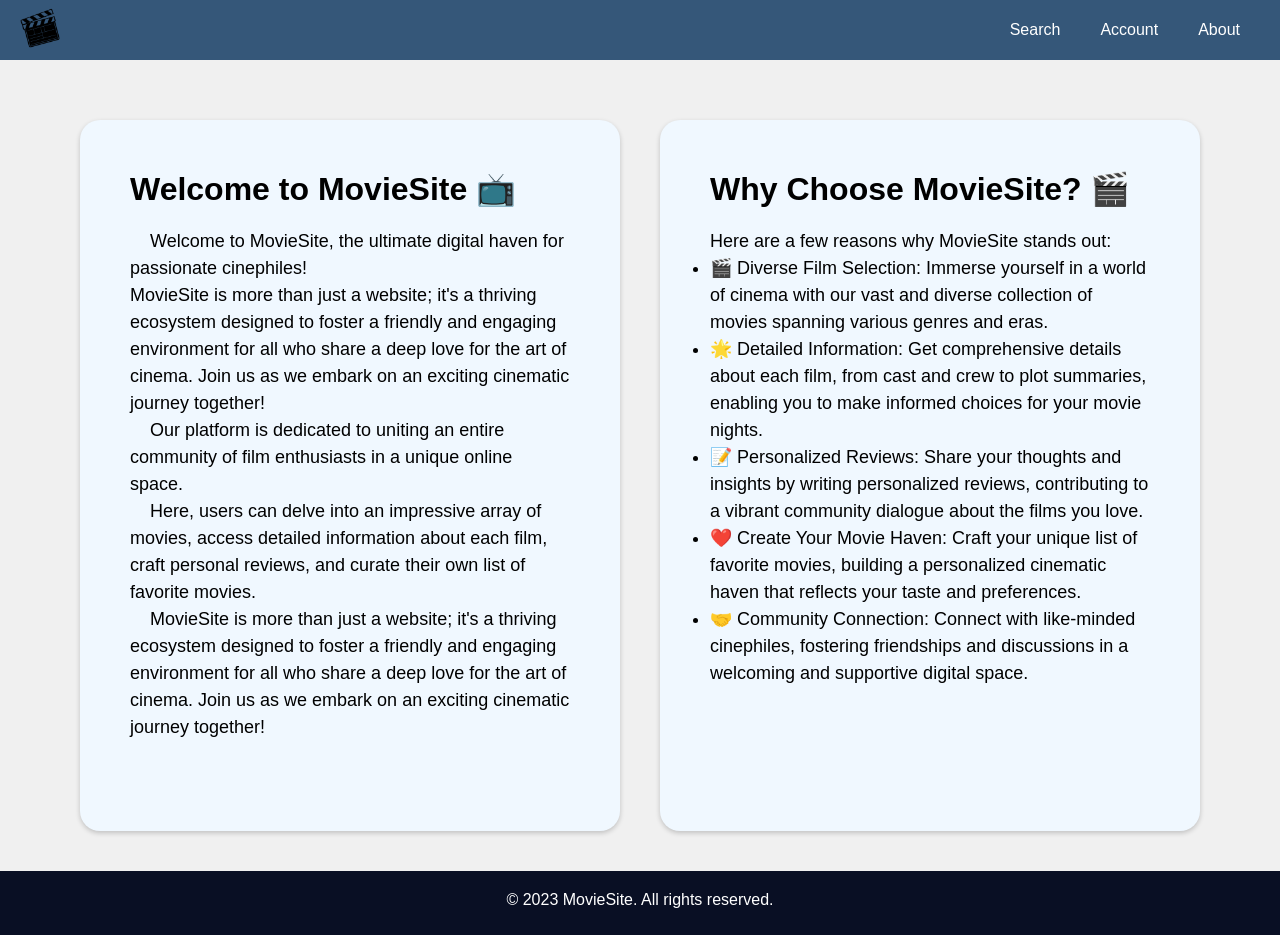
==== Reference/MovieSite-main/MovieSite-main/about/index.html @ 3d2447fe "added the reference of movie site" ====
<!DOCTYPE html>
<html lang="en">

<head>
  <meta charset="UTF-8" />
  <meta http-equiv="X-UA-Compatible" content="IE=edge" />
  <meta name="viewport" content="width=device-width, initial-scale=1.0" />
  <title>About - Movie Shop Website</title>
  <link rel="stylesheet" href="about.css" />
</head>

<body>
  <header>
    <div class="logo">
      <a href="../"><img src="../logo.png" alt="Movies" /></a>
    </div>
    <nav>
      <ul>
        <li class="dropdown">
          <a href="../search/">Search</a>
          <div class="dropdown-content">
              <a href="../search/category/">Search Category</a>
          </div>
        </li>
        <li><a href="../account/">Account</a></li>
        <li class="dropdown">
          <a href="./">About</a>
          <div class="dropdown-content">
            <a href="./">About Us</a>
            <a href="movies.html">About Movies</a>
          </div>
        </li>
      </ul>
    </nav>
  </header>
  <main>
    <div class="container">
      <div class="titanddescription">
        <div class="title">Welcome to MovieSite 📺</div>
        <div class="description">
          <p>&nbsp;&nbsp;&nbsp;&nbsp;Welcome to MovieSite, the ultimate digital haven for passionate cinephiles! </p>
             MovieSite is more than just a website; it's a thriving ecosystem designed 
              to foster a friendly and engaging environment for all 
            who share a deep love for the art of cinema. Join us as we embark on an exciting cinematic journey together!</p>
          <p>&nbsp;&nbsp;&nbsp;&nbsp;Our platform is dedicated to uniting an entire community of film enthusiasts in a unique online space.</p>
          <p>&nbsp;&nbsp;&nbsp;&nbsp;Here, users can delve into an impressive array of movies, access detailed information about each film, craft 
            personal reviews, and curate their own list of favorite movies.</p>
          <p>&nbsp;&nbsp;&nbsp;&nbsp;MovieSite is more than just a website; it's a thriving ecosystem designed 
            to foster a friendly and engaging environment for all 
          who share a deep love for the art of cinema. Join us as we embark on an exciting cinematic journey together!</p>
        </div>
      </div>
      <div class="titanddescription">
        <div class="title">Why Choose MovieSite? 🎬</div>
        <div class="description">
          <p>Here are a few reasons why MovieSite stands out:</p>
          <ul>
            <li>🎬 Diverse Film Selection: Immerse yourself in a world of cinema with our vast and diverse collection of movies spanning various genres and eras.</li>
            <li>🌟 Detailed Information: Get comprehensive details about each film, from cast and crew to plot summaries, enabling you to make informed choices for your movie nights.</li>
            <li>📝 Personalized Reviews: Share your thoughts and insights by writing personalized reviews, contributing to a vibrant community dialogue about the films you love.</li>
            <li>❤️ Create Your Movie Haven: Craft your unique list of favorite movies, building a personalized cinematic haven that reflects your taste and preferences.</li>
            <li>🤝 Community Connection: Connect with like-minded cinephiles, fostering friendships and discussions in a welcoming and supportive digital space.</li>
          </ul>
        </div>
      </div>
    </div>
  </main>
  <footer>
    <p>&copy; 2023 MovieSite. All rights reserved.</p>
</body>

</html>
---- Reference/MovieSite-main/MovieSite-main/about/about.css ----
* {
  margin: 0;
  padding: 0;
  box-sizing: border-box;
}

body {
  background-color: #f0f0f0;
  font-family: Arial, sans-serif;
  position: relative;
  min-height: 100vh;
}

header {
  background-color: rgb(53, 87, 121);
  color: #fff;
  display: flex;
  justify-content: space-between;
  align-items: center;
  height: 60px;
  padding: 0 20px;
}

.logo img {
  height: 40px;
  width: auto;
}

nav ul {
  display: flex;
  list-style: none;
}

nav li {
  margin: 0 10px;
}

nav a {
  color: #fff;
  text-decoration: none;
  padding: 10px;
  border-radius: 5px;
  transition: background-color 0.3s ease;
}

nav a:hover {
  background-color: #090f24;
}


main {
  display: flex;
  flex-direction: column;
  align-items: center;
  margin-top: 20px;
  padding-bottom: 4rem;
}

footer {
  background-color: #090f24;
  color: #fff;
  text-align: center;
  padding: 20px;
  position: absolute;
  bottom: 0;
  width: 100%;
  height: 4rem;
}

.container {
  width: 100%;
  max-width: none;
  margin: 0 auto;
  padding: 40px;
  text-align: left;
  display: flex;
  flex-direction: row;
  justify-content: space-evenly;
}

.title {
  font-size: 32px;
  font-weight: bold;
  margin-bottom: 20px;
}

.description {
  font-size: 18px;
  line-height: 1.5;
  margin-bottom: 40px;
}

.titanddescription {
  display: flex;
  flex-direction: column;
  width: 45%;
  background-color: aliceblue;
  border-radius: 20px;
  box-shadow: 0px 2px 5px rgba(0, 0, 0, 0.2);
  padding: 50px;
}

.titanddescription:hover {
  transform: scale(1.05);
  transition: transform 0.5s;
}

.highlight {
  color: #FF4500;
}

.dropdown-content {
  display: none;
  position: absolute;
  background-color: rgb(53, 87, 121);
  box-shadow: 0px 8px 16px 0px rgba(0, 0, 0, 0.2);
  margin-top: 10px;
  margin-left: -20px;
  color: #fff;
  border-radius: 10px;
  margin-right: 10px;
}

.dropdown-content a {
  color: #fff;
  padding: 12px 16px;
  text-decoration: none;
  display: block;
  border-radius: 10px;
}

.dropdown:hover .dropdown-content {
  display: block;
}

@media (max-width: 1000px) {
  .container {
    flex-direction: column;
  }

  .titanddescription {
    width: 100%;
    margin-bottom: 20px;
  }
}
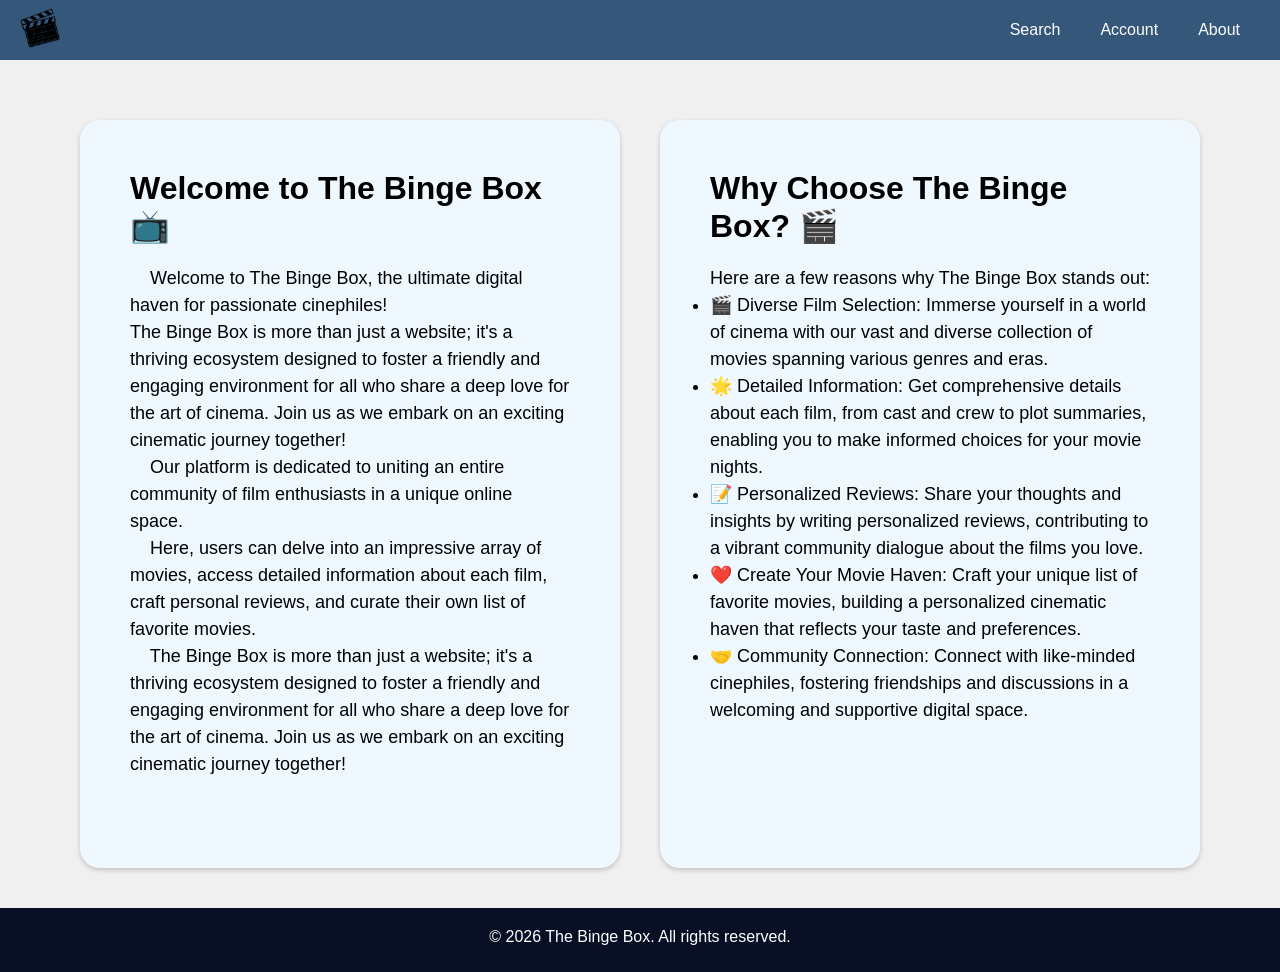
==== commit 364d17b8: "mini adjustments + admin review deletion+ notification fixes" ====
--- a/Reference/MovieSite-main/MovieSite-main/about/index.html
+++ b/Reference/MovieSite-main/MovieSite-main/about/index.html
@@ -5,7 +5,7 @@
   <meta charset="UTF-8" />
   <meta http-equiv="X-UA-Compatible" content="IE=edge" />
   <meta name="viewport" content="width=device-width, initial-scale=1.0" />
-  <title>About - Movie Shop Website</title>
+  <title>About - The Binge Box</title>
   <link rel="stylesheet" href="about.css" />
 </head>
 
@@ -36,24 +36,24 @@
   <main>
     <div class="container">
       <div class="titanddescription">
-        <div class="title">Welcome to MovieSite 📺</div>
+        <div class="title">Welcome to The Binge Box 📺</div>
         <div class="description">
-          <p>&nbsp;&nbsp;&nbsp;&nbsp;Welcome to MovieSite, the ultimate digital haven for passionate cinephiles! </p>
-             MovieSite is more than just a website; it's a thriving ecosystem designed 
+          <p>&nbsp;&nbsp;&nbsp;&nbsp;Welcome to The Binge Box, the ultimate digital haven for passionate cinephiles! </p>
+             The Binge Box is more than just a website; it's a thriving ecosystem designed 
               to foster a friendly and engaging environment for all 
             who share a deep love for the art of cinema. Join us as we embark on an exciting cinematic journey together!</p>
           <p>&nbsp;&nbsp;&nbsp;&nbsp;Our platform is dedicated to uniting an entire community of film enthusiasts in a unique online space.</p>
           <p>&nbsp;&nbsp;&nbsp;&nbsp;Here, users can delve into an impressive array of movies, access detailed information about each film, craft 
             personal reviews, and curate their own list of favorite movies.</p>
-          <p>&nbsp;&nbsp;&nbsp;&nbsp;MovieSite is more than just a website; it's a thriving ecosystem designed 
+          <p>&nbsp;&nbsp;&nbsp;&nbsp;The Binge Box is more than just a website; it's a thriving ecosystem designed 
             to foster a friendly and engaging environment for all 
           who share a deep love for the art of cinema. Join us as we embark on an exciting cinematic journey together!</p>
         </div>
       </div>
       <div class="titanddescription">
-        <div class="title">Why Choose MovieSite? 🎬</div>
+        <div class="title">Why Choose The Binge Box? 🎬</div>
         <div class="description">
-          <p>Here are a few reasons why MovieSite stands out:</p>
+          <p>Here are a few reasons why The Binge Box stands out:</p>
           <ul>
             <li>🎬 Diverse Film Selection: Immerse yourself in a world of cinema with our vast and diverse collection of movies spanning various genres and eras.</li>
             <li>🌟 Detailed Information: Get comprehensive details about each film, from cast and crew to plot summaries, enabling you to make informed choices for your movie nights.</li>
@@ -66,7 +66,7 @@
     </div>
   </main>
   <footer>
-    <p>&copy; 2023 MovieSite. All rights reserved.</p>
+    <p>&copy; 2026 The Binge Box. All rights reserved.</p>
 </body>
 
 </html>
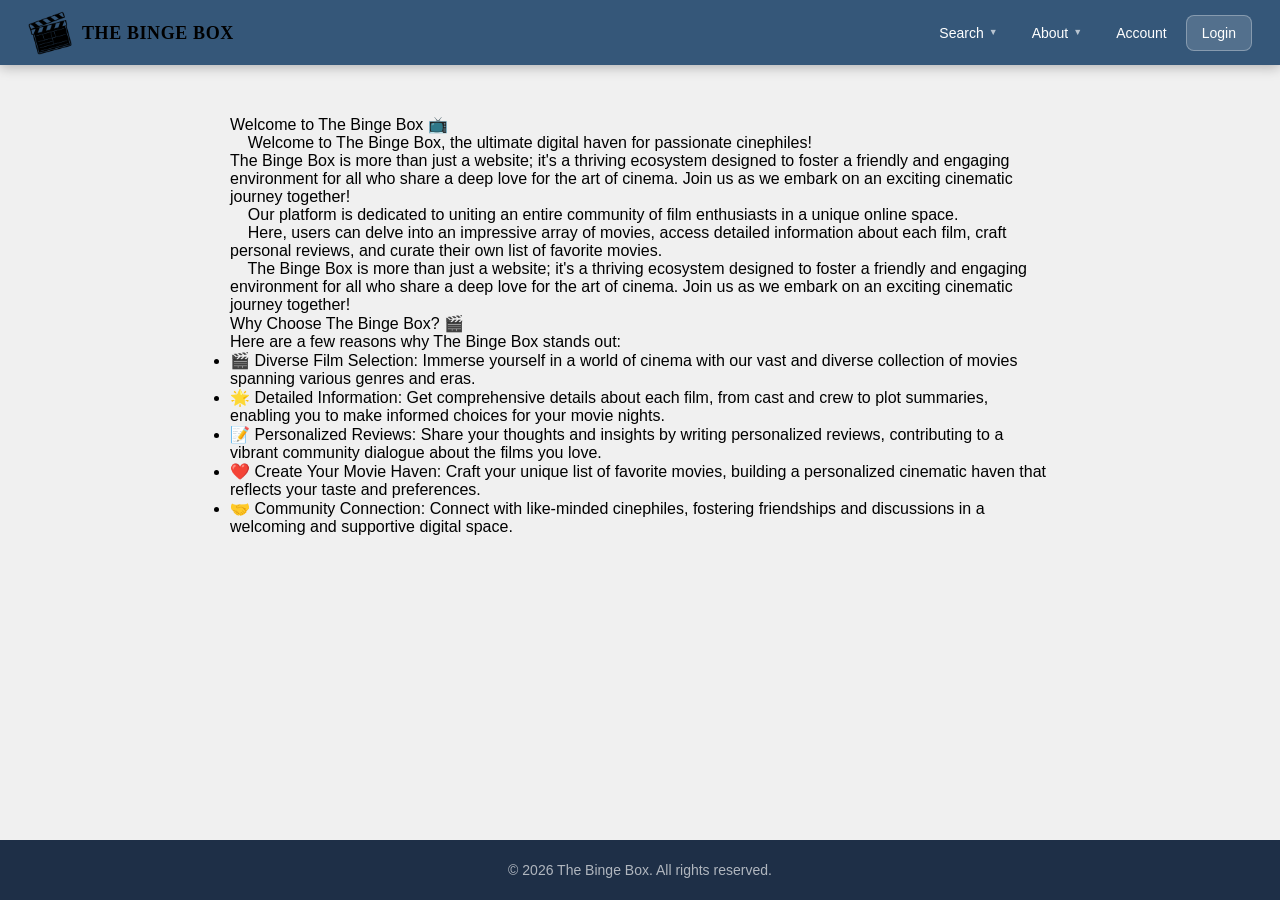
==== commit 4d0ec970: "admin can update url + added trailers + fixed about page contents" ====
--- a/Reference/MovieSite-main/MovieSite-main/about/index.html
+++ b/Reference/MovieSite-main/MovieSite-main/about/index.html
@@ -1,72 +1,101 @@
 <!DOCTYPE html>
 <html lang="en">
+<head>
+    <meta charset="UTF-8" />
+    <meta http-equiv="X-UA-Compatible" content="IE=edge" />
+    <meta name="viewport" content="width=device-width, initial-scale=1.0" />
+    <title>About — The Binge Box</title>
+    <link rel="stylesheet" href="../shared.css" />
+    <link rel="stylesheet" href="about.css" />
+</head>
+<body>
 
-<head>
-  <meta charset="UTF-8" />
-  <meta http-equiv="X-UA-Compatible" content="IE=edge" />
-  <meta name="viewport" content="width=device-width, initial-scale=1.0" />
-  <title>About - The Binge Box</title>
-  <link rel="stylesheet" href="about.css" />
-</head>
-
-<body>
-  <header>
+<header>
     <div class="logo">
-      <a href="../"><img src="../logo.png" alt="Movies" /></a>
+        <a href="../index.php" class="logo-link">
+            <img src="../logo.png" alt="The Binge Box" />
+            <span class="site-name">The Binge Box</span>
+        </a>
     </div>
     <nav>
-      <ul>
-        <li class="dropdown">
-          <a href="../search/">Search</a>
-          <div class="dropdown-content">
-              <a href="../search/category/">Search Category</a>
-          </div>
-        </li>
-        <li><a href="../account/">Account</a></li>
-        <li class="dropdown">
-          <a href="./">About</a>
-          <div class="dropdown-content">
-            <a href="./">About Us</a>
-            <a href="movies.html">About Movies</a>
-          </div>
-        </li>
-      </ul>
+        <ul>
+            <li class="dropdown">
+                <a href="../search/" class="nav-link">Search <span class="nav-arrow">&#9660;</span></a>
+                <ul class="dropdown-menu">
+                    <li><a href="../search/">Search Movies</a></li>
+                    <li><a href="../search/category/">Browse by Genre</a></li>
+                </ul>
+            </li>
+            <li class="dropdown">
+                <a href="./" class="nav-link">About <span class="nav-arrow">&#9660;</span></a>
+                <ul class="dropdown-menu">
+                    <li><a href="./">About Us</a></li>
+                    <li><a href="movies.html">About Movies</a></li>
+                </ul>
+            </li>
+            <li><a href="../account/" class="nav-link">Account</a></li>
+            <li><a href="../auth/login.php" class="nav-link nav-login">Login</a></li>
+        </ul>
     </nav>
-  </header>
-  <main>
+</header>
+
+<main>
     <div class="container">
-      <div class="titanddescription">
-        <div class="title">Welcome to The Binge Box 📺</div>
-        <div class="description">
-          <p>&nbsp;&nbsp;&nbsp;&nbsp;Welcome to The Binge Box, the ultimate digital haven for passionate cinephiles! </p>
-             The Binge Box is more than just a website; it's a thriving ecosystem designed 
-              to foster a friendly and engaging environment for all 
-            who share a deep love for the art of cinema. Join us as we embark on an exciting cinematic journey together!</p>
-          <p>&nbsp;&nbsp;&nbsp;&nbsp;Our platform is dedicated to uniting an entire community of film enthusiasts in a unique online space.</p>
-          <p>&nbsp;&nbsp;&nbsp;&nbsp;Here, users can delve into an impressive array of movies, access detailed information about each film, craft 
-            personal reviews, and curate their own list of favorite movies.</p>
-          <p>&nbsp;&nbsp;&nbsp;&nbsp;The Binge Box is more than just a website; it's a thriving ecosystem designed 
-            to foster a friendly and engaging environment for all 
-          who share a deep love for the art of cinema. Join us as we embark on an exciting cinematic journey together!</p>
+        <div class="titanddescription">
+            <div class="title">Welcome to The Binge Box 📺</div>
+            <div class="description">
+                <p>&nbsp;&nbsp;&nbsp;&nbsp;Welcome to The Binge Box, the ultimate digital haven for passionate cinephiles!</p>
+                <p>The Binge Box is more than just a website; it's a thriving ecosystem designed
+                    to foster a friendly and engaging environment for all
+                    who share a deep love for the art of cinema. Join us as we embark on an exciting cinematic journey together!</p>
+                <p>&nbsp;&nbsp;&nbsp;&nbsp;Our platform is dedicated to uniting an entire community of film enthusiasts in a unique online space.</p>
+                <p>&nbsp;&nbsp;&nbsp;&nbsp;Here, users can delve into an impressive array of movies, access detailed information about each film, craft
+                    personal reviews, and curate their own list of favorite movies.</p>
+                <p>&nbsp;&nbsp;&nbsp;&nbsp;The Binge Box is more than just a website; it's a thriving ecosystem designed
+                    to foster a friendly and engaging environment for all
+                    who share a deep love for the art of cinema. Join us as we embark on an exciting cinematic journey together!</p>
+            </div>
         </div>
-      </div>
-      <div class="titanddescription">
-        <div class="title">Why Choose The Binge Box? 🎬</div>
-        <div class="description">
-          <p>Here are a few reasons why The Binge Box stands out:</p>
-          <ul>
-            <li>🎬 Diverse Film Selection: Immerse yourself in a world of cinema with our vast and diverse collection of movies spanning various genres and eras.</li>
-            <li>🌟 Detailed Information: Get comprehensive details about each film, from cast and crew to plot summaries, enabling you to make informed choices for your movie nights.</li>
-            <li>📝 Personalized Reviews: Share your thoughts and insights by writing personalized reviews, contributing to a vibrant community dialogue about the films you love.</li>
-            <li>❤️ Create Your Movie Haven: Craft your unique list of favorite movies, building a personalized cinematic haven that reflects your taste and preferences.</li>
-            <li>🤝 Community Connection: Connect with like-minded cinephiles, fostering friendships and discussions in a welcoming and supportive digital space.</li>
-          </ul>
+        <div class="titanddescription">
+            <div class="title">Why Choose The Binge Box? 🎬</div>
+            <div class="description">
+                <p>Here are a few reasons why The Binge Box stands out:</p>
+                <ul>
+                    <li>🎬 Diverse Film Selection: Immerse yourself in a world of cinema with our vast and diverse collection of movies spanning various genres and eras.</li>
+                    <li>🌟 Detailed Information: Get comprehensive details about each film, from cast and crew to plot summaries, enabling you to make informed choices for your movie nights.</li>
+                    <li>📝 Personalized Reviews: Share your thoughts and insights by writing personalized reviews, contributing to a vibrant community dialogue about the films you love.</li>
+                    <li>❤️ Create Your Movie Haven: Craft your unique list of favorite movies, building a personalized cinematic haven that reflects your taste and preferences.</li>
+                    <li>🤝 Community Connection: Connect with like-minded cinephiles, fostering friendships and discussions in a welcoming and supportive digital space.</li>
+                </ul>
+            </div>
         </div>
-      </div>
     </div>
-  </main>
-  <footer>
+</main>
+
+<footer>
     <p>&copy; 2026 The Binge Box. All rights reserved.</p>
+</footer>
+
+<script>
+(function () {
+    document.querySelectorAll('.dropdown').forEach(function (dd) {
+        var toggle = dd.querySelector('.nav-link');
+        var menu   = dd.querySelector('.dropdown-menu');
+        if (!toggle || !menu) return;
+        toggle.addEventListener('click', function (e) {
+            e.preventDefault();
+            var open = menu.classList.contains('open');
+            document.querySelectorAll('.dropdown-menu.open').forEach(function (m) { m.classList.remove('open'); });
+            if (!open) menu.classList.add('open');
+        });
+    });
+    document.addEventListener('click', function (e) {
+        if (!e.target.closest('.dropdown')) {
+            document.querySelectorAll('.dropdown-menu.open').forEach(function (m) { m.classList.remove('open'); });
+        }
+    });
+}());
+</script>
+
 </body>
-
-</html>+</html>
--- a/Reference/MovieSite-main/MovieSite-main/shared.css
+++ b/Reference/MovieSite-main/MovieSite-main/shared.css
@@ -0,0 +1,132 @@
+/* ====================================================
+   SHARED NAVBAR  —  linked by every page
+   ==================================================== */
+
+header {
+    background-color: rgb(53, 87, 121);
+    color: #fff;
+    display: flex;
+    justify-content: space-between;
+    align-items: center;
+    height: 65px;
+    padding: 0 28px;
+    position: sticky;
+    top: 0;
+    z-index: 9999;
+    box-shadow: 0 2px 12px rgba(0, 0, 0, 0.28);
+}
+
+/* Logo + site name */
+.logo-link {
+    display: flex;
+    align-items: center;
+    gap: 10px;
+    text-decoration: none;
+}
+
+.logo img {
+    height: 44px;
+    width: auto;
+    display: block;
+    flex-shrink: 0;
+}
+
+.site-name {
+    font-size: 18px;
+    font-weight: 800;
+    color: #000;
+    letter-spacing: 0.6px;
+    font-family: Georgia, 'Times New Roman', serif;
+    white-space: nowrap;
+    text-transform: uppercase;
+    line-height: 1;
+}
+
+nav > ul {
+    list-style: none;
+    display: flex;
+    align-items: center;
+    gap: 4px;
+    margin: 0;
+    padding: 0;
+}
+
+nav > ul > li {
+    position: relative;
+}
+
+.nav-link {
+    color: #fff;
+    text-decoration: none;
+    padding: 9px 15px;
+    border-radius: 8px;
+    font-size: 14px;
+    font-weight: 500;
+    display: flex;
+    align-items: center;
+    gap: 5px;
+    transition: background-color 0.2s;
+    white-space: nowrap;
+    cursor: pointer;
+    font-family: inherit;
+}
+
+.nav-link:hover {
+    background-color: #1e2f47;
+}
+
+.nav-arrow {
+    font-size: 9px;
+    opacity: 0.65;
+    line-height: 1;
+}
+
+.nav-login {
+    background-color: rgba(255, 255, 255, 0.15);
+    border: 1px solid rgba(255, 255, 255, 0.3);
+}
+.nav-login:hover  { background-color: rgba(255, 255, 255, 0.25) !important; }
+.nav-logout:hover { background-color: rgba(200, 50, 50, 0.5)    !important; }
+
+/* Dropdown — hidden by default, toggled via .open by JS */
+.dropdown-menu {
+    display: none;
+    list-style: none;
+    position: absolute;
+    top: calc(100% + 6px);
+    left: 0;
+    background-color: rgb(53, 87, 121);
+    border-radius: 10px;
+    overflow: hidden;
+    min-width: 190px;
+    box-shadow: 0 8px 24px rgba(0, 0, 0, 0.28);
+    z-index: 99999;
+    padding: 0;
+    margin: 0;
+}
+
+.dropdown-menu.open { display: block; }
+
+.dropdown-menu li a {
+    display: block;
+    color: #fff;
+    text-decoration: none;
+    padding: 12px 18px;
+    font-size: 14px;
+    font-weight: 500;
+    white-space: nowrap;
+    transition: background-color 0.2s;
+}
+
+.dropdown-menu li a:hover { background-color: #1e2f47; }
+
+/* ====================================================
+   SHARED FOOTER
+   ==================================================== */
+footer {
+    background-color: #1e2f47;
+    color: rgba(255, 255, 255, 0.65);
+    text-align: center;
+    padding: 22px 20px;
+    font-size: 14px;
+}
--- a/Reference/MovieSite-main/MovieSite-main/about/about.css
+++ b/Reference/MovieSite-main/MovieSite-main/about/about.css
@@ -1,145 +1,92 @@
-* {
-  margin: 0;
-  padding: 0;
-  box-sizing: border-box;
+*, *::before, *::after { margin: 0; padding: 0; box-sizing: border-box; }
+
+body {
+    background: #f0f0f0;
+    font-family: Arial, sans-serif;
+    display: flex;
+    flex-direction: column;
+    min-height: 100vh;
 }
 
-body {
-  background-color: #f0f0f0;
-  font-family: Arial, sans-serif;
-  position: relative;
-  min-height: 100vh;
+main {
+    flex: 1;
+    width: 90%;
+    max-width: 860px;
+    margin: 0 auto;
+    padding: 50px 20px;
 }
 
-header {
-  background-color: rgb(53, 87, 121);
-  color: #fff;
-  display: flex;
-  justify-content: space-between;
-  align-items: center;
-  height: 60px;
-  padding: 0 20px;
+.about-hero {
+    text-align: center;
+    margin-bottom: 48px;
 }
 
-.logo img {
-  height: 40px;
-  width: auto;
+.about-hero h1 {
+    font-size: 2.8rem;
+    font-weight: 700;
+    color: #111;
+    margin-bottom: 12px;
 }
 
-nav ul {
-  display: flex;
-  list-style: none;
+.about-hero p {
+    font-size: 1.1rem;
+    color: #666;
 }
 
-nav li {
-  margin: 0 10px;
+.about-section {
+    background: #fff;
+    border-radius: 14px;
+    padding: 28px 32px;
+    margin-bottom: 24px;
+    box-shadow: 0 2px 10px rgba(0,0,0,0.07);
 }
 
-nav a {
-  color: #fff;
-  text-decoration: none;
-  padding: 10px;
-  border-radius: 5px;
-  transition: background-color 0.3s ease;
+.about-section h2 {
+    font-size: 1.3rem;
+    font-weight: 700;
+    color: rgb(53, 87, 121);
+    margin-bottom: 14px;
+    padding-bottom: 10px;
+    border-bottom: 2px solid #f0f0f0;
 }
 
-nav a:hover {
-  background-color: #090f24;
+.about-section p {
+    color: #555;
+    line-height: 1.7;
+    font-size: 1rem;
 }
 
+.about-section ul {
+    list-style: none;
+    display: flex;
+    flex-direction: column;
+    gap: 10px;
+}
 
-main {
-  display: flex;
-  flex-direction: column;
-  align-items: center;
-  margin-top: 20px;
-  padding-bottom: 4rem;
+.about-section ul li {
+    color: #555;
+    font-size: 1rem;
+    padding-left: 20px;
+    position: relative;
+    line-height: 1.5;
+}
+
+.about-section ul li::before {
+    content: '';
+    position: absolute;
+    left: 0;
+    color: rgb(53, 87, 121);
 }
 
 footer {
-  background-color: #090f24;
-  color: #fff;
-  text-align: center;
-  padding: 20px;
-  position: absolute;
-  bottom: 0;
-  width: 100%;
-  height: 4rem;
+    background: #1e2f47;
+    color: rgba(255,255,255,0.65);
+    text-align: center;
+    padding: 22px;
+    font-size: 14px;
 }
 
-.container {
-  width: 100%;
-  max-width: none;
-  margin: 0 auto;
-  padding: 40px;
-  text-align: left;
-  display: flex;
-  flex-direction: row;
-  justify-content: space-evenly;
+@media (max-width: 600px) {
+    .about-hero h1 { font-size: 2rem; }
+    .about-section  { padding: 20px; }
 }
-
-.title {
-  font-size: 32px;
-  font-weight: bold;
-  margin-bottom: 20px;
-}
-
-.description {
-  font-size: 18px;
-  line-height: 1.5;
-  margin-bottom: 40px;
-}
-
-.titanddescription {
-  display: flex;
-  flex-direction: column;
-  width: 45%;
-  background-color: aliceblue;
-  border-radius: 20px;
-  box-shadow: 0px 2px 5px rgba(0, 0, 0, 0.2);
-  padding: 50px;
-}
-
-.titanddescription:hover {
-  transform: scale(1.05);
-  transition: transform 0.5s;
-}
-
-.highlight {
-  color: #FF4500;
-}
-
-.dropdown-content {
-  display: none;
-  position: absolute;
-  background-color: rgb(53, 87, 121);
-  box-shadow: 0px 8px 16px 0px rgba(0, 0, 0, 0.2);
-  margin-top: 10px;
-  margin-left: -20px;
-  color: #fff;
-  border-radius: 10px;
-  margin-right: 10px;
-}
-
-.dropdown-content a {
-  color: #fff;
-  padding: 12px 16px;
-  text-decoration: none;
-  display: block;
-  border-radius: 10px;
-}
-
-.dropdown:hover .dropdown-content {
-  display: block;
-}
-
-@media (max-width: 1000px) {
-  .container {
-    flex-direction: column;
-  }
-
-  .titanddescription {
-    width: 100%;
-    margin-bottom: 20px;
-  }
-}
